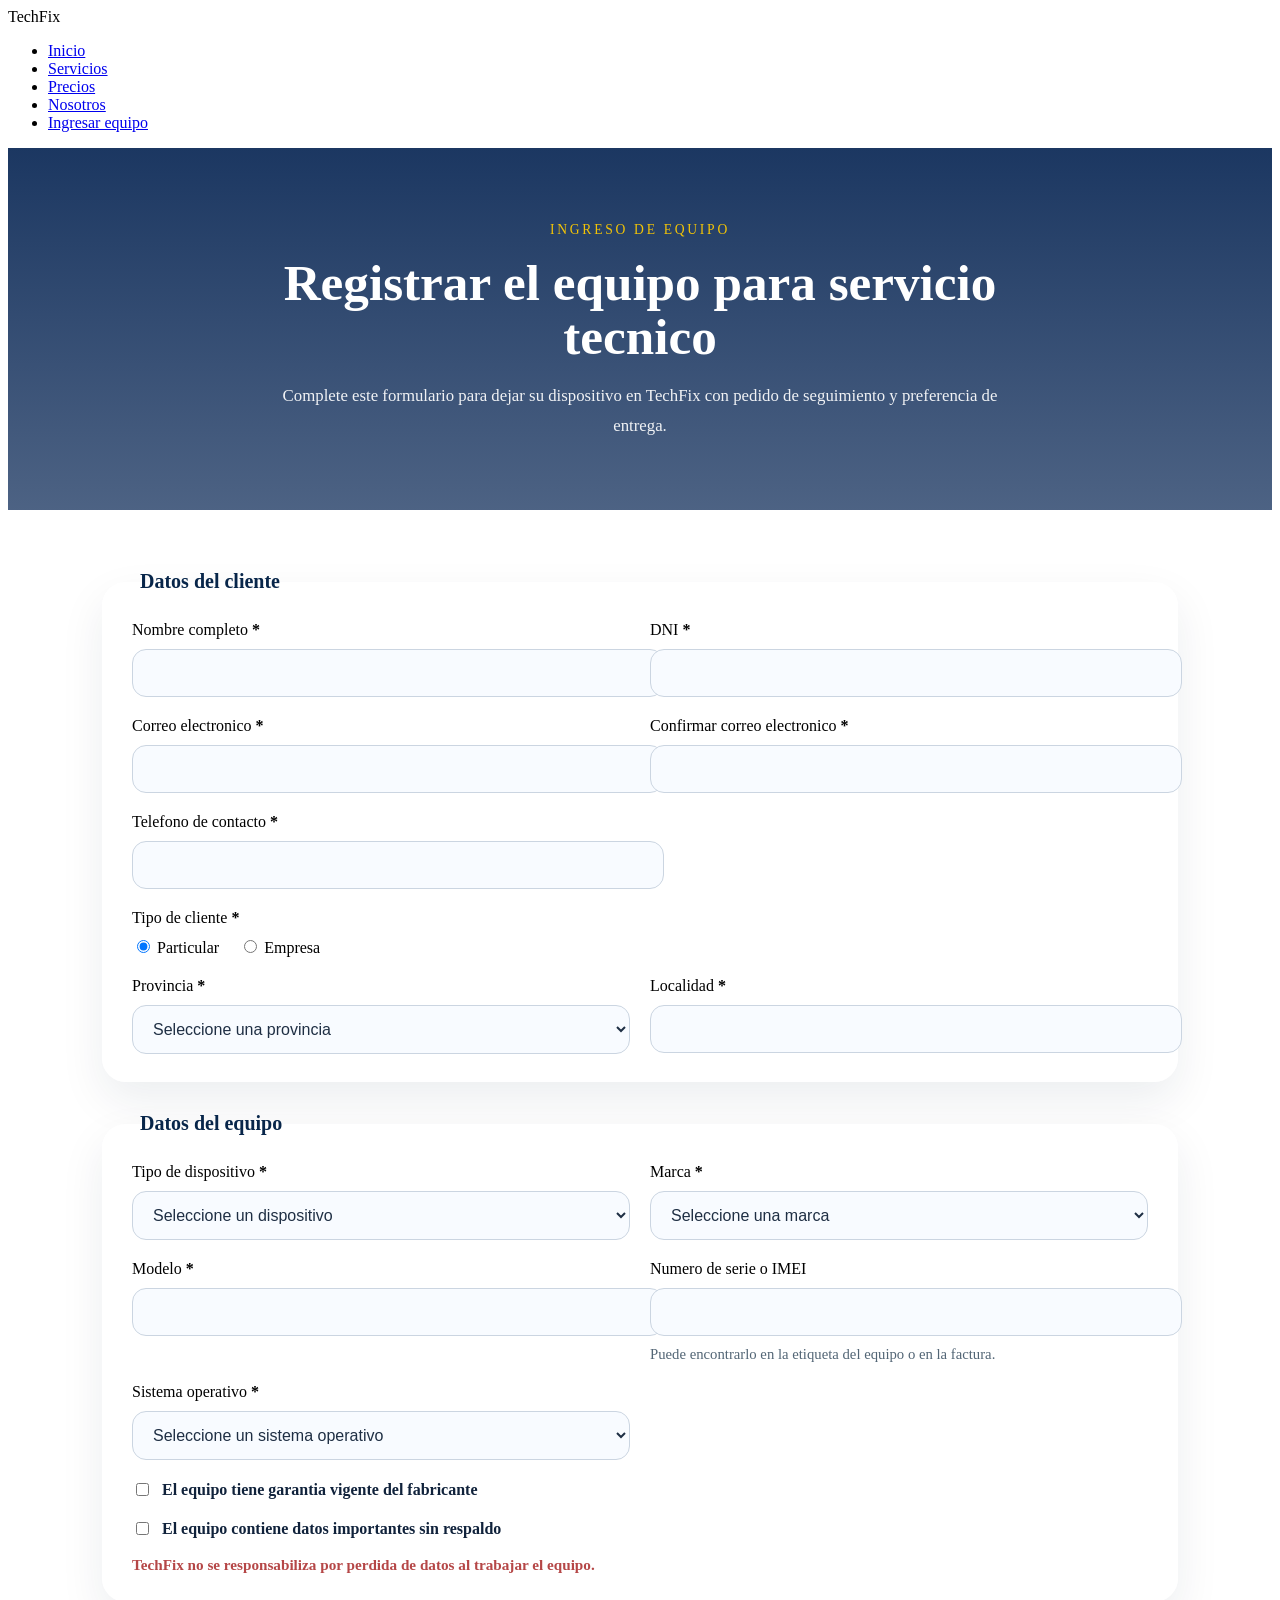
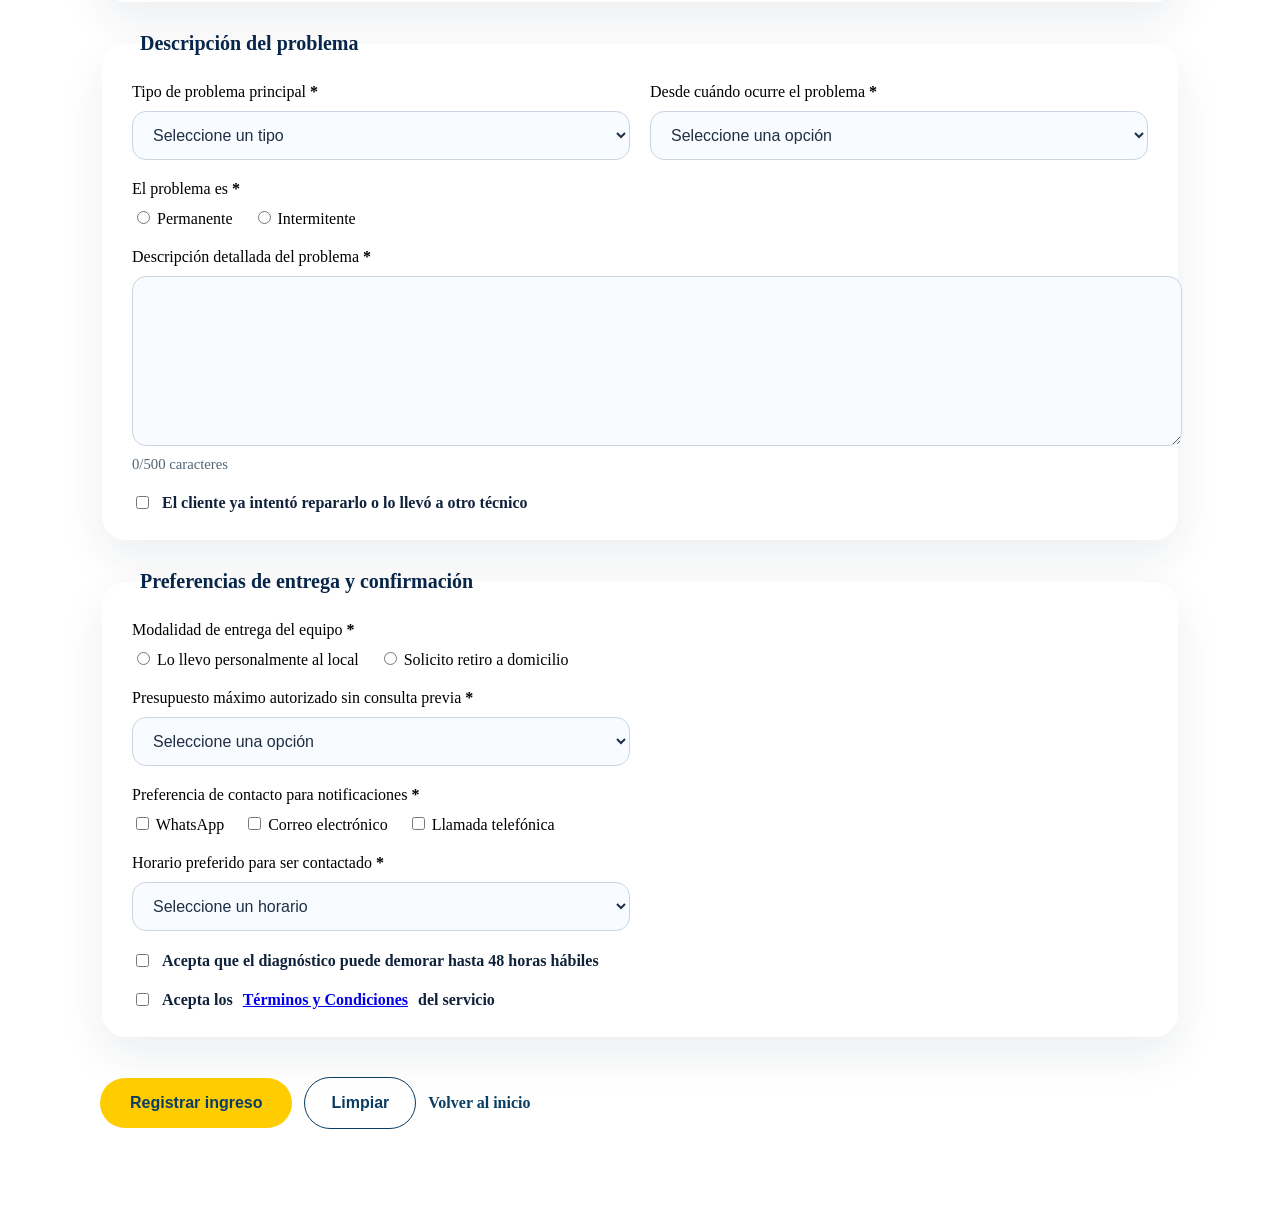
==== ingreso.html @ 3b9ef8a5 "etapa2: Formulario completo en ingreso.html con:     Datos del cliente, equipo, problema y entrega. " ====
<!DOCTYPE html>
<html lang="es">
<head>
    <meta charset="UTF-8">
    <meta name="viewport" content="width=device-width, initial-scale=1.0">
    <title>Ingreso de equipo | TechFix</title>
    <link rel="stylesheet" href="ingreso.css">
</head>
<body>
    <header>
        <nav class="navbar">
            <div class="brand">TechFix</div>
            <ul class="nav-links">
                <li><a href="index.html">Inicio</a></li>
                <li><a href="index.html#servicios">Servicios</a></li>
                <li><a href="index.html#precios">Precios</a></li>
                <li><a href="index.html#nosotros">Nosotros</a></li>
                <li><a href="ingreso.html">Ingresar equipo</a></li>
            </ul>
        </nav>
    </header>

    <section class="page-hero">
        <div class="page-hero-content">
            <p class="hero-label">Ingreso de equipo</p>
            <h1>Registrar el equipo para servicio tecnico</h1>
            <p>Complete este formulario para dejar su dispositivo en TechFix con pedido de seguimiento y preferencia de entrega.</p>
        </div>
    </section>

    <main>
        <section class="form-section">
            <form id="ingresoForm">
                <fieldset class="form-panel">
                    <legend>Datos del cliente</legend>
                    <div class="form-grid">
                        <label class="form-group">
                            <span>Nombre completo <strong>*</strong></span>
                            <input type="text" name="nombre" required>
                        </label>
                        <label class="form-group">
                            <span>DNI <strong>*</strong></span>
                            <input type="text" name="dni" required>
                        </label>
                        <label class="form-group">
                            <span>Correo electronico <strong>*</strong></span>
                            <input type="email" name="email" required>
                        </label>
                        <label class="form-group">
                            <span>Confirmar correo electronico <strong>*</strong></span>
                            <input type="email" name="emailConfirm" required>
                        </label>
                        <label class="form-group">
                            <span>Telefono de contacto <strong>*</strong></span>
                            <input type="tel" name="telefono" required>
                        </label>
                        <div class="form-group form-group-full">
                            <span>Tipo de cliente <strong>*</strong></span>
                            <div class="form-group-inline">
                                <label><input type="radio" name="clienteTipo" value="Particular" checked> Particular</label>
                                <label><input type="radio" name="clienteTipo" value="Empresa"> Empresa</label>
                            </div>
                        </div>
                        <div id="empresaFields" class="form-group form-group-full hidden">
                            <label>
                                <span>Nombre de la empresa</span>
                                <input type="text" name="empresaNombre">
                            </label>
                            <label>
                                <span>CUIT</span>
                                <input type="text" name="empresaCuit">
                            </label>
                        </div>
                        <label class="form-group">
                            <span>Provincia <strong>*</strong></span>
                            <select name="provincia" required>
                                <option value="">Seleccione una provincia</option>
                                <option>Buenos Aires</option>
                                <option>Cordoba</option>
                                <option>Santa Fe</option>
                                <option>Mendoza</option>
                                <option>Entre Rios</option>
                                <option>Salta</option>
                                <option>Neuquen</option>
                                <option>Tucuman</option>
                                <option>Chubut</option>
                                <option>San Juan</option>
                            </select>
                        </label>
                        <label class="form-group">
                            <span>Localidad <strong>*</strong></span>
                            <input type="text" name="localidad" required>
                        </label>
                    </div>
                </fieldset>

                <fieldset class="form-panel">
                    <legend>Datos del equipo</legend>
                    <div class="form-grid">
                        <label class="form-group">
                            <span>Tipo de dispositivo <strong>*</strong></span>
                            <select id="deviceType" name="tipoDispositivo" required>
                                <option value="">Seleccione un dispositivo</option>
                                <option>Notebook</option>
                                <option>Computador de escritorio</option>
                                <option>Impresora</option>
                                <option>Tablet</option>
                                <option>Telefono movil</option>
                                <option>Otro</option>
                            </select>
                        </label>
                        <label id="deviceOtherField" class="form-group hidden">
                            <span>Especifique otro dispositivo</span>
                            <input type="text" name="dispositivoOtro">
                        </label>
                        <label class="form-group">
                            <span>Marca <strong>*</strong></span>
                            <select id="brandSelect" name="marca" required>
                                <option value="">Seleccione una marca</option>
                                <option>HP</option>
                                <option>Dell</option>
                                <option>Lenovo</option>
                                <option>Apple</option>
                                <option>Samsung</option>
                                <option>Asus</option>
                                <option>Acer</option>
                                <option>Canon</option>
                                <option>Epson</option>
                                <option>Otra</option>
                            </select>
                        </label>
                        <label id="brandOtherField" class="form-group hidden">
                            <span>Especifique otra marca</span>
                            <input type="text" name="marcaOtra">
                        </label>
                        <label class="form-group">
                            <span>Modelo <strong>*</strong></span>
                            <input type="text" name="modelo" required>
                        </label>
                        <label class="form-group">
                            <span>Numero de serie o IMEI</span>
                            <input type="text" name="serie">
                            <span class="form-note">Puede encontrarlo en la etiqueta del equipo o en la factura.</span>
                        </label>
                        <label class="form-group">
                            <span>Sistema operativo <strong>*</strong></span>
                            <select name="sistemaOperativo" required>
                                <option value="">Seleccione un sistema operativo</option>
                                <option>Windows 10</option>
                                <option>Windows 11</option>
                                <option>macOS</option>
                                <option>Linux</option>
                                <option>Android</option>
                                <option>iOS</option>
                                <option>No aplica / No sabe</option>
                            </select>
                        </label>
                        <div class="form-group form-group-full">
                            <label class="checkbox-inline">
                                <input id="hasWarranty" type="checkbox" name="garantia"> El equipo tiene garantia vigente del fabricante
                            </label>
                        </div>
                        <label id="warrantyDetailsField" class="form-group hidden">
                            <span>Orden de compra o fecha de compra</span>
                            <input type="text" name="garantiaDetalle">
                        </label>
                        <div class="form-group form-group-full">
                            <label class="checkbox-inline">
                                <input type="checkbox" name="datosImportantes"> El equipo contiene datos importantes sin respaldo
                            </label>
                            <p class="form-warning">TechFix no se responsabiliza por perdida de datos al trabajar el equipo.</p>
                        </div>
                    </div>
                </fieldset>

                <fieldset class="form-panel">
                    <legend>Descripción del problema</legend>
                    <div class="form-grid">
                        <label class="form-group">
                            <span>Tipo de problema principal <strong>*</strong></span>
                            <select name="tipoProblema" required>
                                <option value="">Seleccione un tipo</option>
                                <option>No enciende</option>
                                <option>Pantalla dañada</option>
                                <option>Lentitud o rendimiento</option>
                                <option>Virus o malware</option>
                                <option>Problema de red o conectividad</option>
                                <option>Daño por líquido</option>
                                <option>Sonido</option>
                                <option>Otro</option>
                            </select>
                        </label>
                        <label class="form-group">
                            <span>Desde cuándo ocurre el problema <strong>*</strong></span>
                            <select name="desdeCuando" required>
                                <option value="">Seleccione una opción</option>
                                <option>Hoy</option>
                                <option>Hace algunos días</option>
                                <option>Hace semanas</option>
                                <option>Hace meses</option>
                            </select>
                        </label>
                        <div class="form-group form-group-full">
                            <span>El problema es <strong>*</strong></span>
                            <div class="form-group-inline">
                                <label><input type="radio" name="tipoFrecuencia" value="Permanente" required> Permanente</label>
                                <label><input type="radio" name="tipoFrecuencia" value="Intermitente"> Intermitente</label>
                            </div>
                        </div>
                        <label class="form-group form-group-full">
                            <span>Descripción detallada del problema <strong>*</strong></span>
                            <textarea id="descripcionDetallada" name="descripcionDetallada" rows="6" minlength="20" maxlength="500" required></textarea>
                            <div class="form-note"><span id="detalleCount">0</span>/500 caracteres</div>
                        </label>
                        <div class="form-group form-group-full">
                            <label class="checkbox-inline">
                                <input id="previamenteIntentado" type="checkbox" name="reparadoPrevio"> El cliente ya intentó repararlo o lo llevó a otro técnico
                            </label>
                        </div>
                        <label id="antecedentesField" class="form-group form-group-full hidden">
                            <span>Describa lo que se hizo anteriormente</span>
                            <textarea id="antecedentesDetalle" name="antecedentesDetalle" rows="4" maxlength="300"></textarea>
                            <div class="form-note"><span id="antecedentesCount">0</span>/300 caracteres</div>
                        </label>
                    </div>
                </fieldset>

                <fieldset class="form-panel">
                    <legend>Preferencias de entrega y confirmación</legend>
                    <div class="form-grid">
                        <div class="form-group form-group-full">
                            <span>Modalidad de entrega del equipo <strong>*</strong></span>
                            <div class="form-group-inline">
                                <label><input type="radio" name="modalidadEntrega" value="Local" required> Lo llevo personalmente al local</label>
                                <label><input type="radio" name="modalidadEntrega" value="Domicilio"> Solicito retiro a domicilio</label>
                            </div>
                        </div>
                        <label id="direccionDomicilioField" class="form-group hidden">
                            <span>Dirección completa para retiro</span>
                            <input type="text" name="direccionCompleta">
                        </label>
                        <label class="form-group">
                            <span>Presupuesto máximo autorizado sin consulta previa <strong>*</strong></span>
                            <select name="presupuestoMax" required>
                                <option value="">Seleccione una opción</option>
                                <option>Hasta $5.000</option>
                                <option>Hasta $15.000</option>
                                <option>Hasta $30.000</option>
                                <option>Sin límite</option>
                                <option>Necesito consultar antes de aprobar cualquier gasto</option>
                            </select>
                        </label>
                        <div id="contactoGroup" class="form-group form-group-full">
                            <span>Preferencia de contacto para notificaciones <strong>*</strong></span>
                            <div class="form-group-inline">
                                <label><input class="contact-preference" type="checkbox" name="contactoPreferencia" value="WhatsApp"> WhatsApp</label>
                                <label><input class="contact-preference" type="checkbox" name="contactoPreferencia" value="Correo electrónico"> Correo electrónico</label>
                                <label><input class="contact-preference" type="checkbox" name="contactoPreferencia" value="Llamada telefónica"> Llamada telefónica</label>
                            </div>
                            <p id="contactError" class="form-warning hidden">Seleccione al menos una forma de contacto.</p>
                        </div>
                        <label class="form-group">
                            <span>Horario preferido para ser contactado <strong>*</strong></span>
                            <select name="horarioPreferido" required>
                                <option value="">Seleccione un horario</option>
                                <option value="Mañana">Mañana 9 a 12</option>
                                <option value="Tarde">Tarde 12 a 17</option>
                                <option value="TardeNoche">Tarde-noche 17 a 20</option>
                                <option value="Indistinto">Indistinto</option>
                            </select>
                        </label>
                        <div class="form-group form-group-full">
                            <label class="checkbox-inline">
                                <input id="aceptaDiagnostico" type="checkbox" name="aceptaDiagnostico" required> Acepta que el diagnóstico puede demorar hasta 48 horas hábiles
                            </label>
                        </div>
                        <div class="form-group form-group-full">
                            <label class="checkbox-inline">
                                <input id="aceptaTerminos" type="checkbox" name="aceptaTerminos" required> Acepta los <a href="terminos.html" target="_blank" rel="noopener">Términos y Condiciones</a> del servicio
                            </label>
                        </div>
                    </div>
                </fieldset>

                <div class="form-actions">
                    <button class="button-primary" type="submit">Registrar ingreso</button>
                    <button class="button-secondary" type="reset">Limpiar</button>
                    <a class="button-link" href="index.html">Volver al inicio</a>
                </div>
            </form>
        </section>
    </main>

    <script>
        document.addEventListener('DOMContentLoaded', function () {
            const clienteRadios = document.querySelectorAll('input[name="clienteTipo"]');
            const empresaFields = document.getElementById('empresaFields');
            const deviceType = document.getElementById('deviceType');
            const deviceOtherField = document.getElementById('deviceOtherField');
            const brandSelect = document.getElementById('brandSelect');
            const brandOtherField = document.getElementById('brandOtherField');
            const warrantyCheckbox = document.getElementById('hasWarranty');
            const warrantyDetailsField = document.getElementById('warrantyDetailsField');
            const modalidadRadios = document.querySelectorAll('input[name="modalidadEntrega"]');
            const direccionDomicilioField = document.getElementById('direccionDomicilioField');
            const direccionCompleta = document.querySelector('input[name="direccionCompleta"]');
            const previamenteIntentadoCheckbox = document.getElementById('previamenteIntentado');
            const antecedentesField = document.getElementById('antecedentesField');
            const antecedentesDetalle = document.getElementById('antecedentesDetalle');
            const descripcionDetallada = document.getElementById('descripcionDetallada');
            const detalleCount = document.getElementById('detalleCount');
            const antecedentesCount = document.getElementById('antecedentesCount');
            const contactoPreferenceCheckboxes = document.querySelectorAll('.contact-preference');
            const contactError = document.getElementById('contactError');
            const ingresoForm = document.getElementById('ingresoForm');

            function updateEmpresaFields() {
                const empresa = document.querySelector('input[name="clienteTipo"]:checked').value === 'Empresa';
                empresaFields.classList.toggle('hidden', !empresa);
            }

            function updateDeviceOther() {
                deviceOtherField.classList.toggle('hidden', deviceType.value !== 'Otro');
            }

            function updateBrandOther() {
                brandOtherField.classList.toggle('hidden', brandSelect.value !== 'Otra');
            }

            function updateWarrantyField() {
                warrantyDetailsField.classList.toggle('hidden', !warrantyCheckbox.checked);
                warrantyDetailsField.querySelector('input').required = warrantyCheckbox.checked;
            }

            function updateDeliveryFields() {
                const domicilio = document.querySelector('input[name="modalidadEntrega"]:checked')?.value === 'Domicilio';
                direccionDomicilioField.classList.toggle('hidden', !domicilio);
                direccionCompleta.required = domicilio;
            }

            function updateAntecedentesField() {
                antecedentesField.classList.toggle('hidden', !previamenteIntentadoCheckbox.checked);
                antecedentesDetalle.required = previamenteIntentadoCheckbox.checked;
            }

            function updateCharacterCount(element, counter) {
                counter.textContent = element.value.length;
            }

            function validateContactPreferences() {
                const checked = Array.from(contactoPreferenceCheckboxes).some(input => input.checked);
                contactError.classList.toggle('hidden', checked);
                return checked;
            }

            clienteRadios.forEach(radio => radio.addEventListener('change', updateEmpresaFields));
            deviceType.addEventListener('change', updateDeviceOther);
            brandSelect.addEventListener('change', updateBrandOther);
            warrantyCheckbox.addEventListener('change', updateWarrantyField);
            modalidadRadios.forEach(radio => radio.addEventListener('change', updateDeliveryFields));
            previamenteIntentadoCheckbox.addEventListener('change', updateAntecedentesField);
            contactoPreferenceCheckboxes.forEach(input => input.addEventListener('change', validateContactPreferences));
            descripcionDetallada.addEventListener('input', function () { updateCharacterCount(descripcionDetallada, detalleCount); });
            antecedentesDetalle.addEventListener('input', function () { updateCharacterCount(antecedentesDetalle, antecedentesCount); });

            ingresoForm.addEventListener('submit', function (event) {
                const contactValid = validateContactPreferences();
                if (!contactValid) {
                    event.preventDefault();
                    contactError.scrollIntoView({ behavior: 'smooth', block: 'center' });
                }
            });

            ingresoForm.addEventListener('reset', function () {
                window.setTimeout(function () {
                    updateEmpresaFields();
                    updateDeviceOther();
                    updateBrandOther();
                    updateWarrantyField();
                    updateDeliveryFields();
                    updateAntecedentesField();
                    validateContactPreferences();
                }, 0);
            });

            updateEmpresaFields();
            updateDeviceOther();
            updateBrandOther();
            updateWarrantyField();
            updateDeliveryFields();
            updateAntecedentesField();
            updateCharacterCount(descripcionDetallada, detalleCount);
            updateCharacterCount(antecedentesDetalle, antecedentesCount);
        });
    </script>
</body>
</html>
---- ingreso.css ----
.page-hero {
    background: linear-gradient(180deg, rgba(8, 38, 84, 0.92), rgba(8, 38, 84, 0.72));
    color: #ffffff;
    padding: 70px 20px;
    text-align: center;
}

.page-hero-content {
    max-width: 860px;
    margin: 0 auto;
}

.page-hero .hero-label {
    text-transform: uppercase;
    letter-spacing: 0.2em;
    font-size: 0.85rem;
    margin-bottom: 14px;
    color: #ffcc00;
    opacity: 0.95;
}

.page-hero h1 {
    font-size: clamp(2.5rem, 4vw, 4.5rem);
    margin: 0 0 18px;
    line-height: 1.05;
}

.page-hero p {
    max-width: 760px;
    margin: 0 auto;
    color: rgba(255, 255, 255, 0.92);
    font-size: 1.05rem;
    line-height: 1.75;
}

.form-section {
    padding: 60px 20px 90px;
    max-width: 1080px;
    margin: 0 auto;
}

.form-panel {
    border: none;
    border-radius: 24px;
    background: #ffffff;
    box-shadow: 0 18px 45px rgba(15, 37, 64, 0.08);
    padding: 28px 30px;
    margin-bottom: 30px;
}

.form-panel legend {
    font-size: 1.25rem;
    font-weight: 700;
    color: #08264a;
    padding: 0 8px;
}

.form-grid {
    display: grid;
    grid-template-columns: repeat(2, minmax(0, 1fr));
    gap: 20px;
}

.form-group {
    display: flex;
    flex-direction: column;
    gap: 10px;
}

.form-group-full {
    grid-column: 1 / -1;
}

.form-group-inline {
    display: flex;
    flex-wrap: wrap;
    gap: 20px;
}

input[type="text"],
input[type="email"],
input[type="tel"],
select,
textarea {
    width: 100%;
    padding: 14px 16px;
    border-radius: 14px;
    border: 1px solid #cbd5e1;
    background: #f8fbff;
    color: #1f2f44;
    font-size: 1rem;
    outline: none;
    transition: border-color 0.2s ease, box-shadow 0.2s ease;
}

input[type="text"]:focus,
input[type="email"]:focus,
input[type="tel"]:focus,
select:focus,
textarea:focus {
    border-color: #0a3d62;
    box-shadow: 0 0 0 4px rgba(10, 61, 98, 0.12);
}

textarea {
    min-height: 140px;
    resize: vertical;
}

.checkbox-inline {
    display: flex;
    align-items: center;
    gap: 10px;
    font-weight: 600;
    color: #10223b;
}

.form-note {
    font-size: 0.92rem;
    color: #526575;
}

.form-warning {
    margin: 8px 0 0;
    font-size: 0.95rem;
    color: #b54747;
    font-weight: 600;
}

.button-primary {
    display: inline-flex;
    align-items: center;
    justify-content: center;
    padding: 16px 30px;
    border: none;
    border-radius: 999px;
    background-color: #ffcc00;
    color: #0a3d62;
    font-size: 1rem;
    font-weight: 700;
    cursor: pointer;
    transition: transform 0.2s ease, box-shadow 0.2s ease;
    margin-top: 10px;
}

.button-primary:hover {
    transform: translateY(-2px);
    box-shadow: 0 14px 30px rgba(8, 38, 84, 0.18);
}

.button-secondary,
.button-link {
    display: inline-flex;
    align-items: center;
    justify-content: center;
    padding: 16px 26px;
    border-radius: 999px;
    font-size: 1rem;
    font-weight: 700;
    text-decoration: none;
    cursor: pointer;
    transition: background-color 0.2s ease, border-color 0.2s ease, color 0.2s ease;
    margin-top: 10px;
}

.button-secondary {
    border: 1px solid #0a3d62;
    background-color: transparent;
    color: #0a3d62;
}

.button-secondary:hover {
    background-color: rgba(10, 61, 98, 0.08);
}

.button-link {
    color: #0a3d62;
    background-color: transparent;
    border: none;
    padding: 16px 0;
}

.button-link:hover {
    text-decoration: underline;
}

.form-actions {
    display: flex;
    flex-wrap: wrap;
    gap: 12px;
    align-items: center;
    margin-top: 10px;
}

.hidden {
    display: none !important;
}
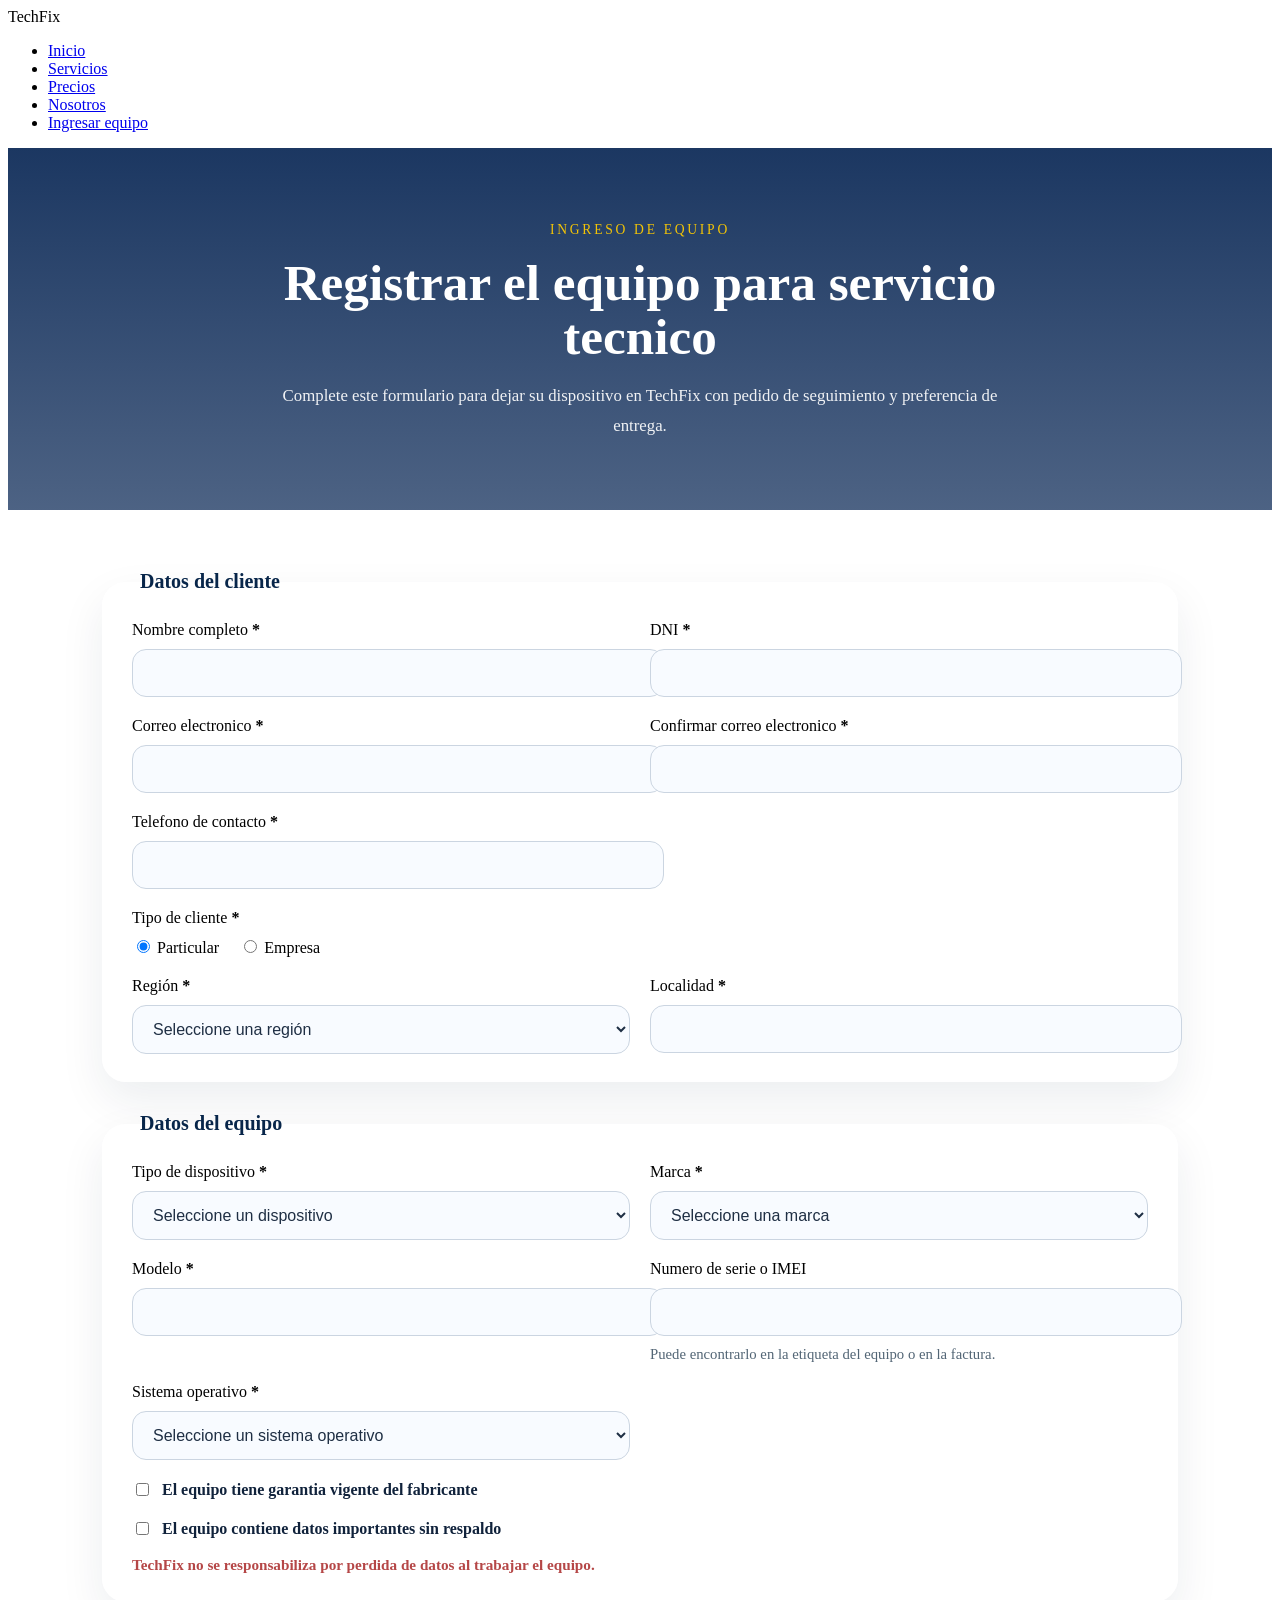
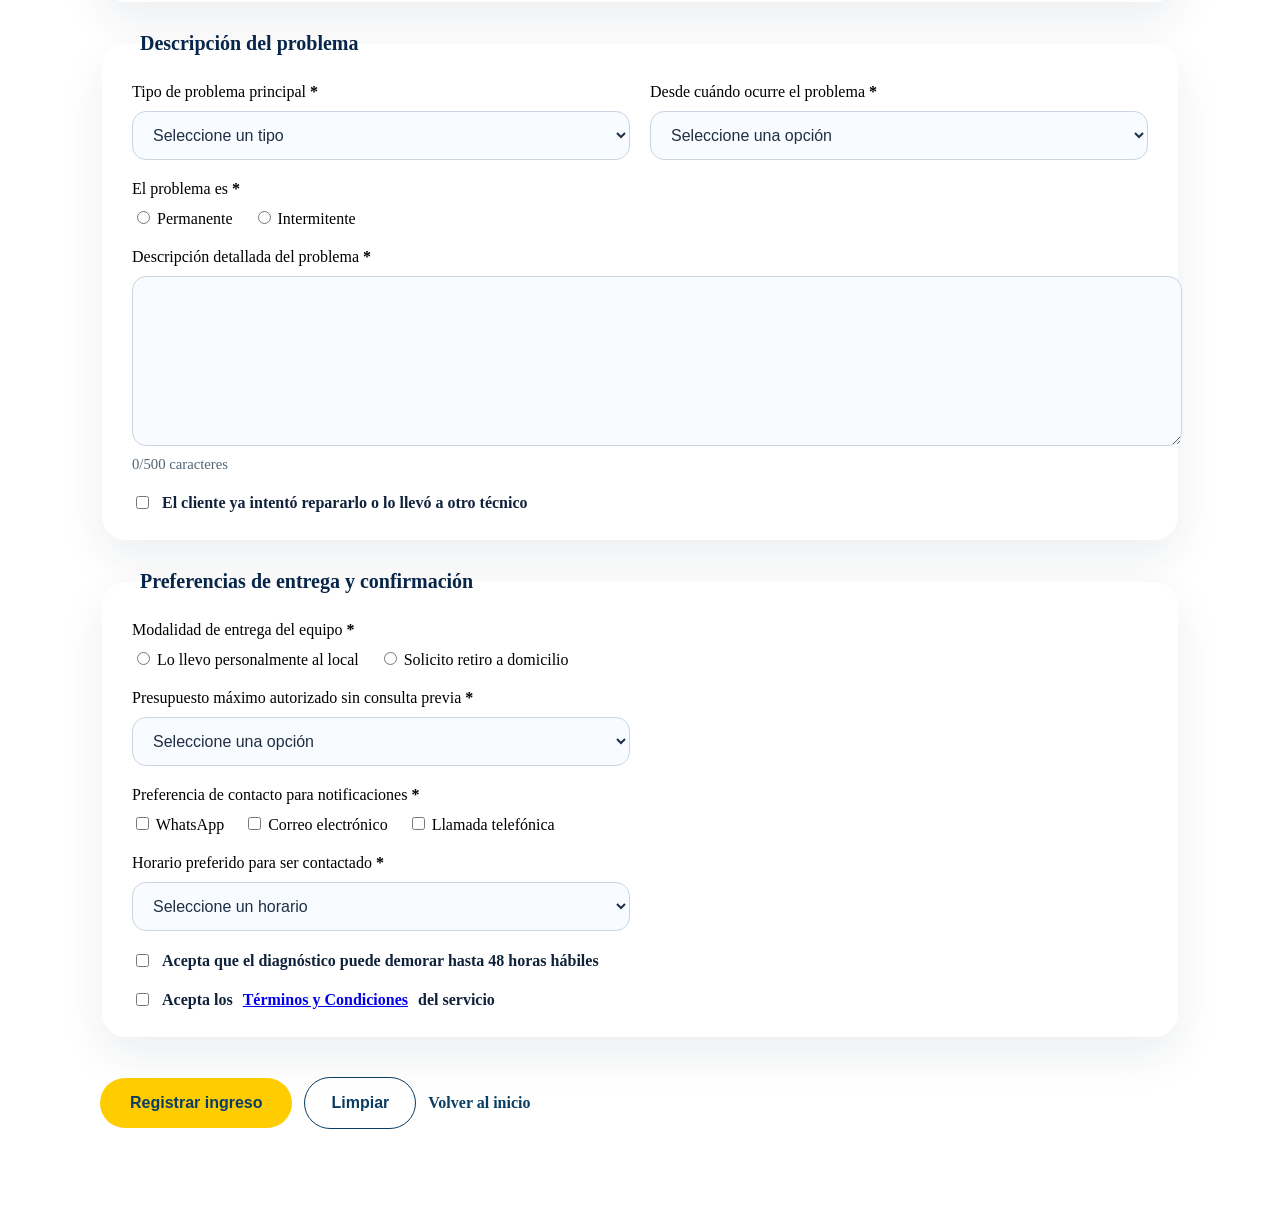
==== commit b1648f7c: "Cambio de la localidad de provincias argentinas, por regiones Chilenas. Correción de falta de especi" ====
--- a/ingreso.html
+++ b/ingreso.html
@@ -72,19 +72,25 @@
                             </label>
                         </div>
                         <label class="form-group">
-                            <span>Provincia <strong>*</strong></span>
-                            <select name="provincia" required>
-                                <option value="">Seleccione una provincia</option>
-                                <option>Buenos Aires</option>
-                                <option>Cordoba</option>
-                                <option>Santa Fe</option>
-                                <option>Mendoza</option>
-                                <option>Entre Rios</option>
-                                <option>Salta</option>
-                                <option>Neuquen</option>
-                                <option>Tucuman</option>
-                                <option>Chubut</option>
-                                <option>San Juan</option>
+                            <span>Región <strong>*</strong></span>
+                            <select name="region" required>
+                                <option value="">Seleccione una región</option>
+                                <option>Arica y Parinacota</option>
+                                <option>Tarapacá</option>
+                                <option>Antofagasta</option>
+                                <option>Atacama</option>
+                                <option>Coquimbo</option>
+                                <option>Valparaíso</option>
+                                <option>Metropolitana de Santiago</option>
+                                <option>O'Higgins</option>
+                                <option>Maule</option>
+                                <option>Ñuble</option>
+                                <option>Biobío</option>
+                                <option>La Araucanía</option>
+                                <option>Los Ríos</option>
+                                <option>Los Lagos</option>
+                                <option>Aysén</option>
+                                <option>Magallanes y de la Antártica Chilena</option>
                             </select>
                         </label>
                         <label class="form-group">
@@ -290,108 +296,6 @@
             </form>
         </section>
     </main>
-
-    <script>
-        document.addEventListener('DOMContentLoaded', function () {
-            const clienteRadios = document.querySelectorAll('input[name="clienteTipo"]');
-            const empresaFields = document.getElementById('empresaFields');
-            const deviceType = document.getElementById('deviceType');
-            const deviceOtherField = document.getElementById('deviceOtherField');
-            const brandSelect = document.getElementById('brandSelect');
-            const brandOtherField = document.getElementById('brandOtherField');
-            const warrantyCheckbox = document.getElementById('hasWarranty');
-            const warrantyDetailsField = document.getElementById('warrantyDetailsField');
-            const modalidadRadios = document.querySelectorAll('input[name="modalidadEntrega"]');
-            const direccionDomicilioField = document.getElementById('direccionDomicilioField');
-            const direccionCompleta = document.querySelector('input[name="direccionCompleta"]');
-            const previamenteIntentadoCheckbox = document.getElementById('previamenteIntentado');
-            const antecedentesField = document.getElementById('antecedentesField');
-            const antecedentesDetalle = document.getElementById('antecedentesDetalle');
-            const descripcionDetallada = document.getElementById('descripcionDetallada');
-            const detalleCount = document.getElementById('detalleCount');
-            const antecedentesCount = document.getElementById('antecedentesCount');
-            const contactoPreferenceCheckboxes = document.querySelectorAll('.contact-preference');
-            const contactError = document.getElementById('contactError');
-            const ingresoForm = document.getElementById('ingresoForm');
-
-            function updateEmpresaFields() {
-                const empresa = document.querySelector('input[name="clienteTipo"]:checked').value === 'Empresa';
-                empresaFields.classList.toggle('hidden', !empresa);
-            }
-
-            function updateDeviceOther() {
-                deviceOtherField.classList.toggle('hidden', deviceType.value !== 'Otro');
-            }
-
-            function updateBrandOther() {
-                brandOtherField.classList.toggle('hidden', brandSelect.value !== 'Otra');
-            }
-
-            function updateWarrantyField() {
-                warrantyDetailsField.classList.toggle('hidden', !warrantyCheckbox.checked);
-                warrantyDetailsField.querySelector('input').required = warrantyCheckbox.checked;
-            }
-
-            function updateDeliveryFields() {
-                const domicilio = document.querySelector('input[name="modalidadEntrega"]:checked')?.value === 'Domicilio';
-                direccionDomicilioField.classList.toggle('hidden', !domicilio);
-                direccionCompleta.required = domicilio;
-            }
-
-            function updateAntecedentesField() {
-                antecedentesField.classList.toggle('hidden', !previamenteIntentadoCheckbox.checked);
-                antecedentesDetalle.required = previamenteIntentadoCheckbox.checked;
-            }
-
-            function updateCharacterCount(element, counter) {
-                counter.textContent = element.value.length;
-            }
-
-            function validateContactPreferences() {
-                const checked = Array.from(contactoPreferenceCheckboxes).some(input => input.checked);
-                contactError.classList.toggle('hidden', checked);
-                return checked;
-            }
-
-            clienteRadios.forEach(radio => radio.addEventListener('change', updateEmpresaFields));
-            deviceType.addEventListener('change', updateDeviceOther);
-            brandSelect.addEventListener('change', updateBrandOther);
-            warrantyCheckbox.addEventListener('change', updateWarrantyField);
-            modalidadRadios.forEach(radio => radio.addEventListener('change', updateDeliveryFields));
-            previamenteIntentadoCheckbox.addEventListener('change', updateAntecedentesField);
-            contactoPreferenceCheckboxes.forEach(input => input.addEventListener('change', validateContactPreferences));
-            descripcionDetallada.addEventListener('input', function () { updateCharacterCount(descripcionDetallada, detalleCount); });
-            antecedentesDetalle.addEventListener('input', function () { updateCharacterCount(antecedentesDetalle, antecedentesCount); });
-
-            ingresoForm.addEventListener('submit', function (event) {
-                const contactValid = validateContactPreferences();
-                if (!contactValid) {
-                    event.preventDefault();
-                    contactError.scrollIntoView({ behavior: 'smooth', block: 'center' });
-                }
-            });
-
-            ingresoForm.addEventListener('reset', function () {
-                window.setTimeout(function () {
-                    updateEmpresaFields();
-                    updateDeviceOther();
-                    updateBrandOther();
-                    updateWarrantyField();
-                    updateDeliveryFields();
-                    updateAntecedentesField();
-                    validateContactPreferences();
-                }, 0);
-            });
-
-            updateEmpresaFields();
-            updateDeviceOther();
-            updateBrandOther();
-            updateWarrantyField();
-            updateDeliveryFields();
-            updateAntecedentesField();
-            updateCharacterCount(descripcionDetallada, detalleCount);
-            updateCharacterCount(antecedentesDetalle, antecedentesCount);
-        });
-    </script>
+    <script src="validaciones.js"></script>
 </body>
 </html>
